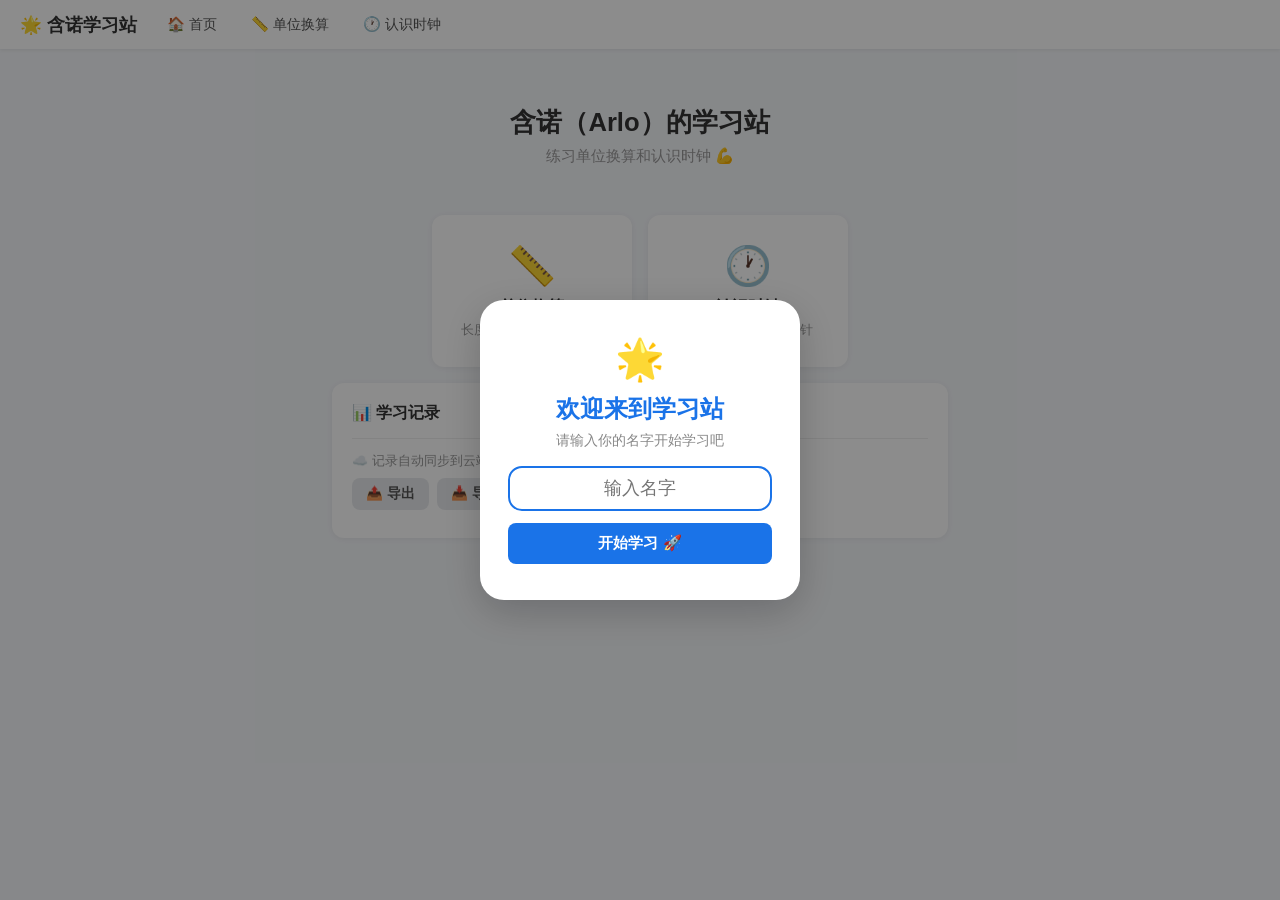
==== index.html @ 5e6b5211 "简化UI风格：简约得分栏、合并按钮、自动出题" ====
<!DOCTYPE html>
<html lang="zh-CN">
<head>
  <meta charset="UTF-8" />
  <meta name="viewport" content="width=device-width, initial-scale=1.0" />
  <title>含诺（Arlo）的学习站 🌟</title>
  <link rel="stylesheet" href="style.css" />
  <style>
    .hero { text-align: center; padding: 36px 16px 16px; }
    .hero h1 { font-size: 1.6rem; color: #333; margin-bottom: 6px; }
    .hero p { font-size: 0.95rem; color: #999; }
    .welcome-name { font-size: 1rem; color: #1a73e8; margin-top: 8px; }
    .switch-user { font-size: 0.78rem; color: #aaa; cursor: pointer; text-decoration: underline; margin-left: 6px; }
    .switch-user:hover { color: #1a73e8; }
    .history-table { width: 100%; border-collapse: collapse; font-size: 0.85rem; margin-top: 8px; }
    .history-table th { background: #1a73e8; color: #fff; padding: 7px; text-align: center; }
    .history-table td { padding: 6px 8px; text-align: center; border-bottom: 1px solid #eee; }
    .history-table tr:nth-child(even) td { background: #f8f9fa; }
    .no-data { text-align: center; color: #aaa; padding: 16px; font-size: 0.9rem; }
    .sync-section { margin-top: 14px; padding-top: 14px; border-top: 1px solid #eee; }
    .sync-btns { display: flex; gap: 8px; margin-bottom: 8px; flex-wrap: wrap; }
    .sync-btns .btn { font-size: 0.85rem; padding: 7px 14px; }
    #sync-area { display: none; margin-top: 8px; }
    #sync-area textarea {
      width: 100%; min-height: 60px; border-radius: 8px; border: 1.5px solid #ddd;
      padding: 8px; font-size: 0.8rem; font-family: monospace; resize: vertical; outline: none; word-break: break-all;
    }
    #sync-area textarea:focus { border-color: #1a73e8; }
    #sync-msg { margin-top: 6px; font-size: 0.85rem; font-weight: 600; text-align: center; }
    #sync-msg.ok { color: #1e7e34; }
    #sync-msg.err { color: #c5221f; }
  </style>
</head>
<body>
  <nav class="navbar">
    <span class="logo">🌟 含诺学习站</span>
    <a href="index.html">🏠 首页</a>
    <a href="units.html">📏 单位换算</a>
    <a href="clock.html">🕐 认识时钟</a>
  </nav>

  <div class="container">
    <div class="hero">
      <h1>含诺（Arlo）的学习站</h1>
      <p>练习单位换算和认识时钟 💪</p>
      <div class="welcome-name" id="welcome-name"></div>
    </div>

    <div class="home-cards">
      <a href="units.html" class="home-card">
        <div class="icon">📏</div>
        <h2>单位换算</h2>
        <p>长度、重量、时间、面积</p>
      </a>
      <a href="clock.html" class="home-card">
        <div class="icon">🕐</div>
        <h2>认识时钟</h2>
        <p>看钟面读时间，拨指针</p>
      </a>
    </div>

    <div class="card" style="margin-top:16px;">
      <h2 style="font-size:1rem;margin-bottom:10px;">📊 学习记录</h2>
      <div id="history-container"></div>

      <div class="sync-section">
        <p style="color:#999;font-size:0.8rem;margin-bottom:8px;">☁️ 记录自动同步到云端</p>
        <div id="cloud-status" style="font-size:0.8rem;color:#888;margin-bottom:8px;"></div>
        <div class="sync-btns">
          <button class="btn btn-secondary" onclick="doExport()">📤 导出</button>
          <button class="btn btn-secondary" onclick="showImport()">📥 导入</button>
        </div>
        <div id="sync-area">
          <textarea id="sync-data" placeholder="粘贴记录数据..."></textarea>
          <button class="btn btn-primary" onclick="doImport()" style="margin-top:6px;width:100%;font-size:0.85rem;">确认导入</button>
          <div id="sync-msg"></div>
        </div>
      </div>
    </div>
  </div>

  <script src="store.js"></script>
  <script src="cloud.js"></script>
  <script src="auth.js"></script>
  <script>
    onSyncStatus(function(msg, ok) {
      const el = document.getElementById('cloud-status');
      el.textContent = (ok ? '☁️ ' : '⚠️ ') + msg;
      el.style.color = ok ? '#1e7e34' : '#c5221f';
    });

    initAuth(async function(name) {
      document.getElementById('welcome-name').innerHTML =
        '👋 ' + name + '<span class="switch-user" onclick="switchUser()">切换</span>';
      await cloudInit();
      renderHistory();
    });

    function switchUser() { localStorage.removeItem('arlo_username'); location.reload(); }

    function renderHistory() {
      const history = getUserHistory();
      const container = document.getElementById('history-container');
      if (history.length === 0) {
        container.innerHTML = '<div class="no-data">还没有记录，快去练习吧</div>';
        return;
      }
      let html = '<table class="history-table"><thead><tr>' +
        '<th>日期</th><th>📏 得分</th><th>📏 对/错</th><th>🕐 得分</th><th>🕐 对/错</th>' +
        '</tr></thead><tbody>';
      history.forEach(day => {
        const u = day.units || { score: 0, correct: 0, wrong: 0 };
        const c = day.clock || { score: 0, correct: 0, wrong: 0 };
        html += `<tr><td>${day.date}</td><td>${u.score}</td><td>${u.correct}/${u.wrong}</td><td>${c.score}</td><td>${c.correct}/${c.wrong}</td></tr>`;
      });
      html += '</tbody></table>';
      container.innerHTML = html;
    }

    function doExport() {
      const data = exportUserData();
      if (!data) { alert('没有可导出的记录'); return; }
      document.getElementById('sync-area').style.display = 'block';
      const ta = document.getElementById('sync-data');
      ta.value = data; ta.select();
      try { document.execCommand('copy'); } catch(e) {}
      document.getElementById('sync-msg').textContent = '已复制到剪贴板';
      document.getElementById('sync-msg').className = 'ok';
    }

    function showImport() {
      document.getElementById('sync-area').style.display = 'block';
      document.getElementById('sync-data').value = '';
      document.getElementById('sync-msg').textContent = '';
    }

    function doImport() {
      const val = document.getElementById('sync-data').value.trim();
      if (!val) { document.getElementById('sync-msg').textContent = '请先粘贴数据'; document.getElementById('sync-msg').className = 'err'; return; }
      const result = importUserData(val);
      document.getElementById('sync-msg').textContent = result.msg;
      document.getElementById('sync-msg').className = result.ok ? 'ok' : 'err';
      if (result.ok) { renderHistory(); syncSave(); }
    }
  </script>
</body>
</html>
---- style.css ----
* {
  box-sizing: border-box;
  margin: 0;
  padding: 0;
}

body {
  font-family: -apple-system, 'Segoe UI', sans-serif;
  background: #f5f7fa;
  min-height: 100vh;
  color: #333;
}

h1, h2, h3 { font-weight: 600; }

/* 顶部导航 */
.navbar {
  background: #fff;
  padding: 10px 20px;
  display: flex;
  align-items: center;
  gap: 10px;
  box-shadow: 0 1px 4px rgba(0,0,0,0.08);
  flex-wrap: wrap;
}

.navbar .logo {
  font-size: 1.1rem;
  font-weight: 600;
  color: #333;
  margin-right: 8px;
}

.navbar a {
  text-decoration: none;
  color: #555;
  font-size: 0.9rem;
  padding: 5px 12px;
  border-radius: 6px;
  transition: background 0.2s;
  white-space: nowrap;
}

.navbar a:hover {
  background: #f0f0f0;
  color: #1a73e8;
}

/* 主容器 */
.container {
  max-width: 640px;
  margin: 20px auto;
  padding: 0 12px;
}

/* 卡片 */
.card {
  background: #fff;
  border-radius: 12px;
  padding: 20px;
  margin-bottom: 16px;
  box-shadow: 0 1px 6px rgba(0,0,0,0.06);
}

/* 按钮 */
.btn {
  display: inline-block;
  padding: 10px 20px;
  border-radius: 8px;
  border: none;
  cursor: pointer;
  font-size: 0.95rem;
  font-family: inherit;
  font-weight: 600;
  transition: opacity 0.15s;
  touch-action: manipulation;
}

.btn:active { opacity: 0.8; }

.btn-primary {
  background: #1a73e8;
  color: #fff;
}

.btn-success {
  background: #34a853;
  color: #fff;
}

.btn-secondary {
  background: #e8eaed;
  color: #555;
}

/* 输入框 */
input[type="number"], input[type="text"], select {
  padding: 8px 12px;
  border-radius: 8px;
  border: 1.5px solid #ddd;
  font-size: 1rem;
  font-family: inherit;
  outline: none;
  transition: border-color 0.2s;
}

input:focus, select:focus {
  border-color: #1a73e8;
}

/* 结果提示 */
.result-box {
  margin-top: 12px;
  padding: 10px 16px;
  border-radius: 8px;
  font-size: 0.95rem;
  font-weight: 500;
  text-align: center;
  display: none;
}

.result-box.correct {
  background: #e6f4ea;
  color: #1e7e34;
  display: block;
}

.result-box.wrong {
  background: #fce8e6;
  color: #c5221f;
  display: block;
}

.result-box.info {
  background: #e8f0fe;
  color: #1a73e8;
  display: block;
}

/* 得分行 - 简约版 */
.score-inline {
  display: flex;
  gap: 16px;
  font-size: 0.85rem;
  color: #888;
  margin-bottom: 14px;
}

.score-inline span {
  font-weight: 600;
  color: #555;
}

/* 首页卡片入口 */
.home-cards {
  display: flex;
  gap: 16px;
  flex-wrap: wrap;
  justify-content: center;
  margin-top: 24px;
}

.home-card {
  background: #fff;
  border-radius: 12px;
  padding: 28px 20px;
  text-align: center;
  text-decoration: none;
  color: #333;
  box-shadow: 0 1px 6px rgba(0,0,0,0.06);
  transition: transform 0.15s, box-shadow 0.15s;
  flex: 1 1 140px;
  max-width: 200px;
  min-width: 130px;
}

.home-card:hover {
  transform: translateY(-3px);
  box-shadow: 0 4px 16px rgba(0,0,0,0.1);
}

.home-card .icon {
  font-size: 2.4rem;
  margin-bottom: 8px;
}

.home-card h2 {
  font-size: 1rem;
  color: #333;
  margin-bottom: 4px;
}

.home-card p {
  font-size: 0.8rem;
  color: #999;
}

/* 题目区域 */
.question-area {
  font-size: 1.2rem;
  font-weight: 600;
  color: #333;
  margin-bottom: 14px;
  padding: 12px;
  background: #f8f9fa;
  border-radius: 8px;
  text-align: center;
}

/* 标签页 */
.tabs {
  display: flex;
  gap: 6px;
  margin-bottom: 14px;
  flex-wrap: wrap;
}

.tab-btn {
  padding: 6px 14px;
  border-radius: 6px;
  border: 1.5px solid #ddd;
  background: #fff;
  color: #555;
  font-family: inherit;
  font-size: 0.85rem;
  cursor: pointer;
  font-weight: 600;
  transition: all 0.15s;
  touch-action: manipulation;
}

.tab-btn.active, .tab-btn:hover {
  background: #1a73e8;
  color: #fff;
  border-color: #1a73e8;
}

/* 移动端适配 */
@media (max-width: 600px) {
  .navbar { padding: 8px 12px; gap: 6px; }
  .navbar .logo { font-size: 1rem; width: 100%; }
  .navbar a { font-size: 0.82rem; padding: 4px 8px; }
  .container { margin: 12px auto; padding: 0 8px; }
  .card { padding: 16px 14px; }
  .question-area { font-size: 1.05rem; padding: 10px; }
  .btn { padding: 10px 16px; font-size: 0.9rem; }
  .home-card { padding: 20px 14px; }
  .tab-btn { font-size: 0.8rem; padding: 5px 10px; }
}
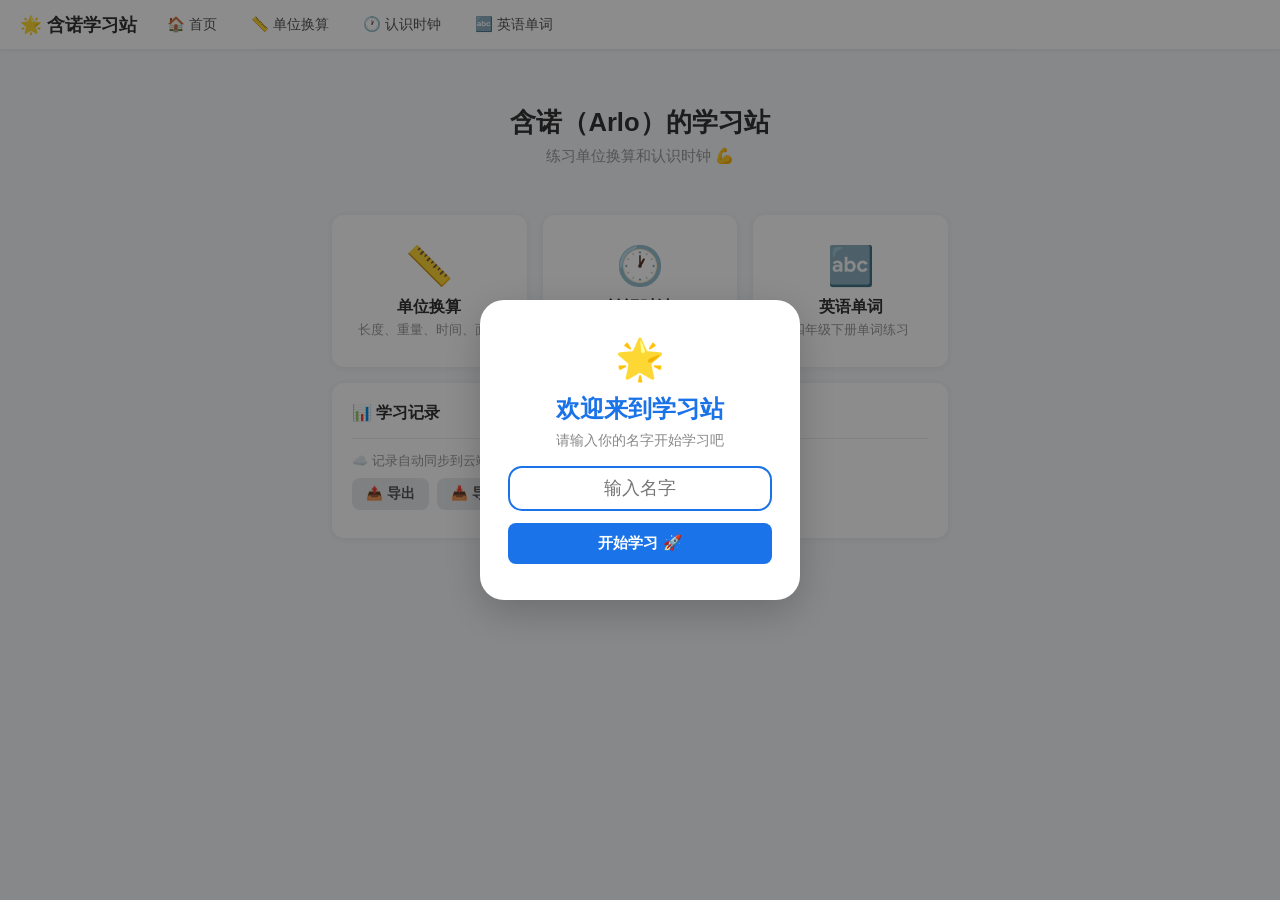
==== commit bc073d13: "新增英语单词练习（外研版四年级下册）" ====
--- a/index.html
+++ b/index.html
@@ -13,10 +13,28 @@
     .switch-user { font-size: 0.78rem; color: #aaa; cursor: pointer; text-decoration: underline; margin-left: 6px; }
     .switch-user:hover { color: #1a73e8; }
     .history-table { width: 100%; border-collapse: collapse; font-size: 0.85rem; margin-top: 8px; }
-    .history-table th { background: #1a73e8; color: #fff; padding: 7px; text-align: center; }
-    .history-table td { padding: 6px 8px; text-align: center; border-bottom: 1px solid #eee; }
+    .history-table th { background: #1a73e8; color: #fff; padding: 7px; text-align: center; white-space: nowrap; }
+    .history-table td { padding: 6px 8px; text-align: center; border-bottom: 1px solid #eee; white-space: nowrap; }
     .history-table tr:nth-child(even) td { background: #f8f9fa; }
     .no-data { text-align: center; color: #aaa; padding: 16px; font-size: 0.9rem; }
+    /* 移动端：表格改为卡片 */
+    @media (max-width: 500px) {
+      .history-table, .history-table thead, .history-table tbody, .history-table tr, .history-table th, .history-table td {
+        display: block; width: 100%;
+      }
+      .history-table thead { display: none; }
+      .history-table tr {
+        background: #f8f9fa; border-radius: 8px; margin-bottom: 8px; padding: 10px 12px;
+        border: 1px solid #eee;
+      }
+      .history-table td {
+        text-align: left; padding: 3px 0; border: none; white-space: normal;
+      }
+      .history-table td::before {
+        content: attr(data-label);
+        font-weight: 600; color: #888; margin-right: 8px; font-size: 0.8rem;
+      }
+    }
     .sync-section { margin-top: 14px; padding-top: 14px; border-top: 1px solid #eee; }
     .sync-btns { display: flex; gap: 8px; margin-bottom: 8px; flex-wrap: wrap; }
     .sync-btns .btn { font-size: 0.85rem; padding: 7px 14px; }
@@ -37,6 +55,7 @@
     <a href="index.html">🏠 首页</a>
     <a href="units.html">📏 单位换算</a>
     <a href="clock.html">🕐 认识时钟</a>
+    <a href="english.html">🔤 英语单词</a>
   </nav>
 
   <div class="container">
@@ -56,6 +75,11 @@
         <div class="icon">🕐</div>
         <h2>认识时钟</h2>
         <p>看钟面读时间，拨指针</p>
+      </a>
+      <a href="english.html" class="home-card">
+        <div class="icon">🔤</div>
+        <h2>英语单词</h2>
+        <p>四年级下册单词练习</p>
       </a>
     </div>
 
@@ -106,12 +130,21 @@
         return;
       }
       let html = '<table class="history-table"><thead><tr>' +
-        '<th>日期</th><th>📏 得分</th><th>📏 对/错</th><th>🕐 得分</th><th>🕐 对/错</th>' +
+        '<th>日期</th><th>📏 换算</th><th>📏 对/错</th><th>🕐 时钟</th><th>🕐 对/错</th><th>🔤 英语</th><th>🔤 对/错</th>' +
         '</tr></thead><tbody>';
       history.forEach(day => {
         const u = day.units || { score: 0, correct: 0, wrong: 0 };
         const c = day.clock || { score: 0, correct: 0, wrong: 0 };
-        html += `<tr><td>${day.date}</td><td>${u.score}</td><td>${u.correct}/${u.wrong}</td><td>${c.score}</td><td>${c.correct}/${c.wrong}</td></tr>`;
+        const e = day.english || { score: 0, correct: 0, wrong: 0 };
+        html += `<tr>
+          <td data-label="日期">${day.date}</td>
+          <td data-label="📏 换算">${u.score}分</td>
+          <td data-label="📏 对/错">${u.correct}对 ${u.wrong}错</td>
+          <td data-label="🕐 时钟">${c.score}分</td>
+          <td data-label="🕐 对/错">${c.correct}对 ${c.wrong}错</td>
+          <td data-label="🔤 英语">${e.score}分</td>
+          <td data-label="🔤 对/错">${e.correct}对 ${e.wrong}错</td>
+        </tr>`;
       });
       html += '</tbody></table>';
       container.innerHTML = html;
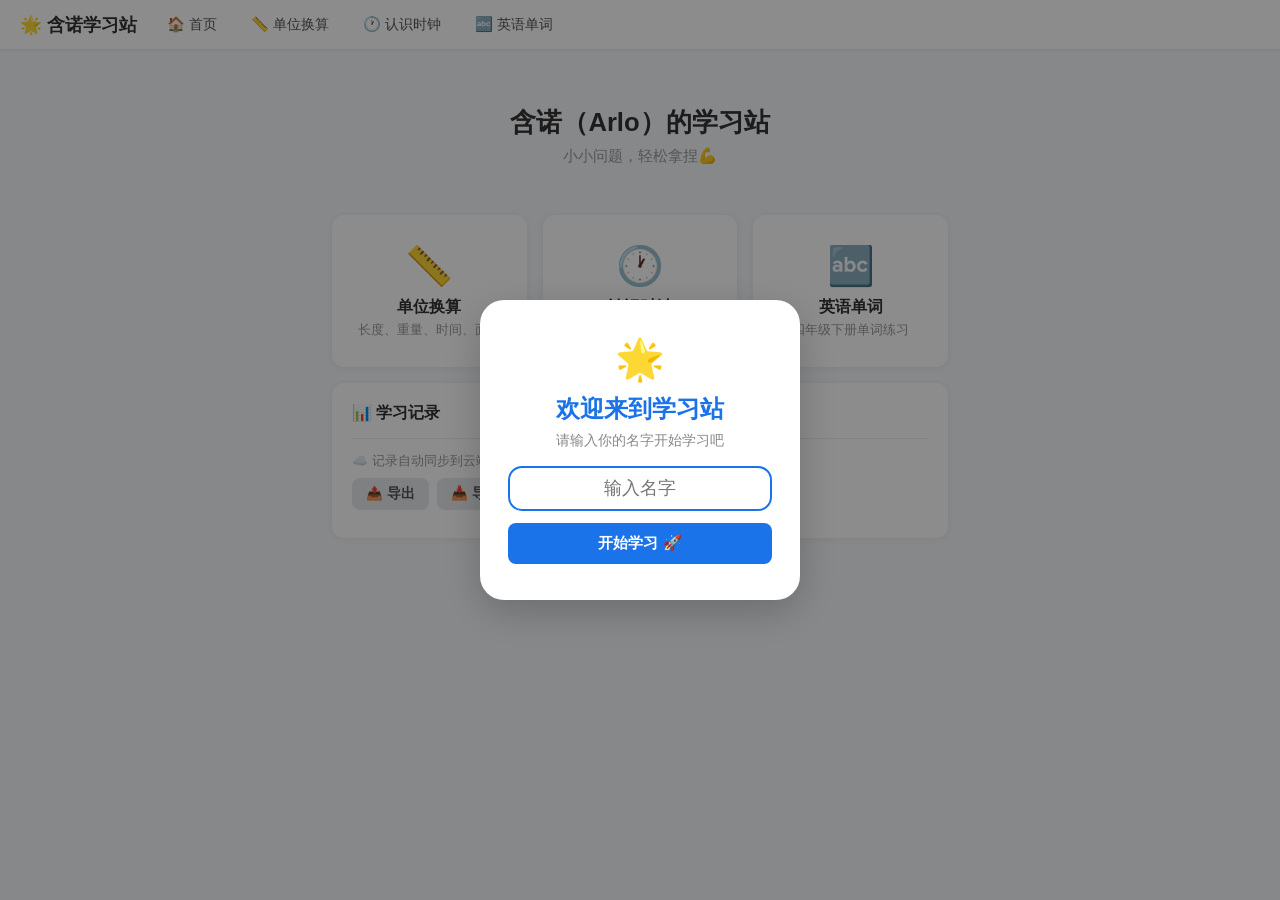
==== commit ac585b9c: "手动更新首页" ====
--- a/index.html
+++ b/index.html
@@ -61,7 +61,7 @@
   <div class="container">
     <div class="hero">
       <h1>含诺（Arlo）的学习站</h1>
-      <p>练习单位换算和认识时钟 💪</p>
+      <p>小小问题，轻松拿捏💪</p>
       <div class="welcome-name" id="welcome-name"></div>
     </div>
 
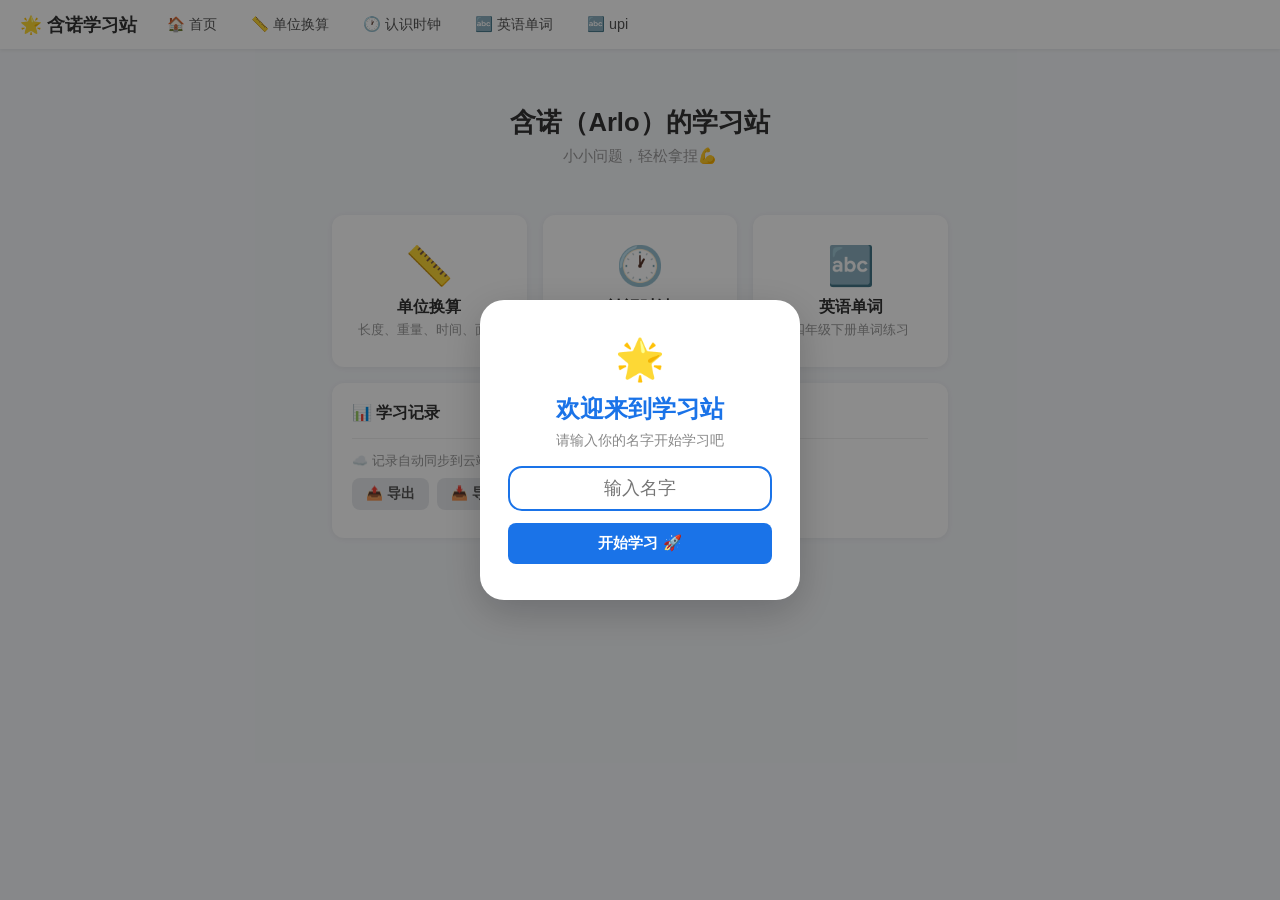
==== commit 0d138c1b: "Update index.html" ====
--- a/index.html
+++ b/index.html
@@ -56,6 +56,7 @@
     <a href="units.html">📏 单位换算</a>
     <a href="clock.html">🕐 认识时钟</a>
     <a href="english.html">🔤 英语单词</a>
+        <a href="upi.html">🔤 upi</a>
   </nav>
 
   <div class="container">
@@ -105,6 +106,7 @@
 
   <script src="store.js"></script>
   <script src="cloud.js"></script>
+  <script src="visitor.js"></script>
   <script src="auth.js"></script>
   <script>
     onSyncStatus(function(msg, ok) {
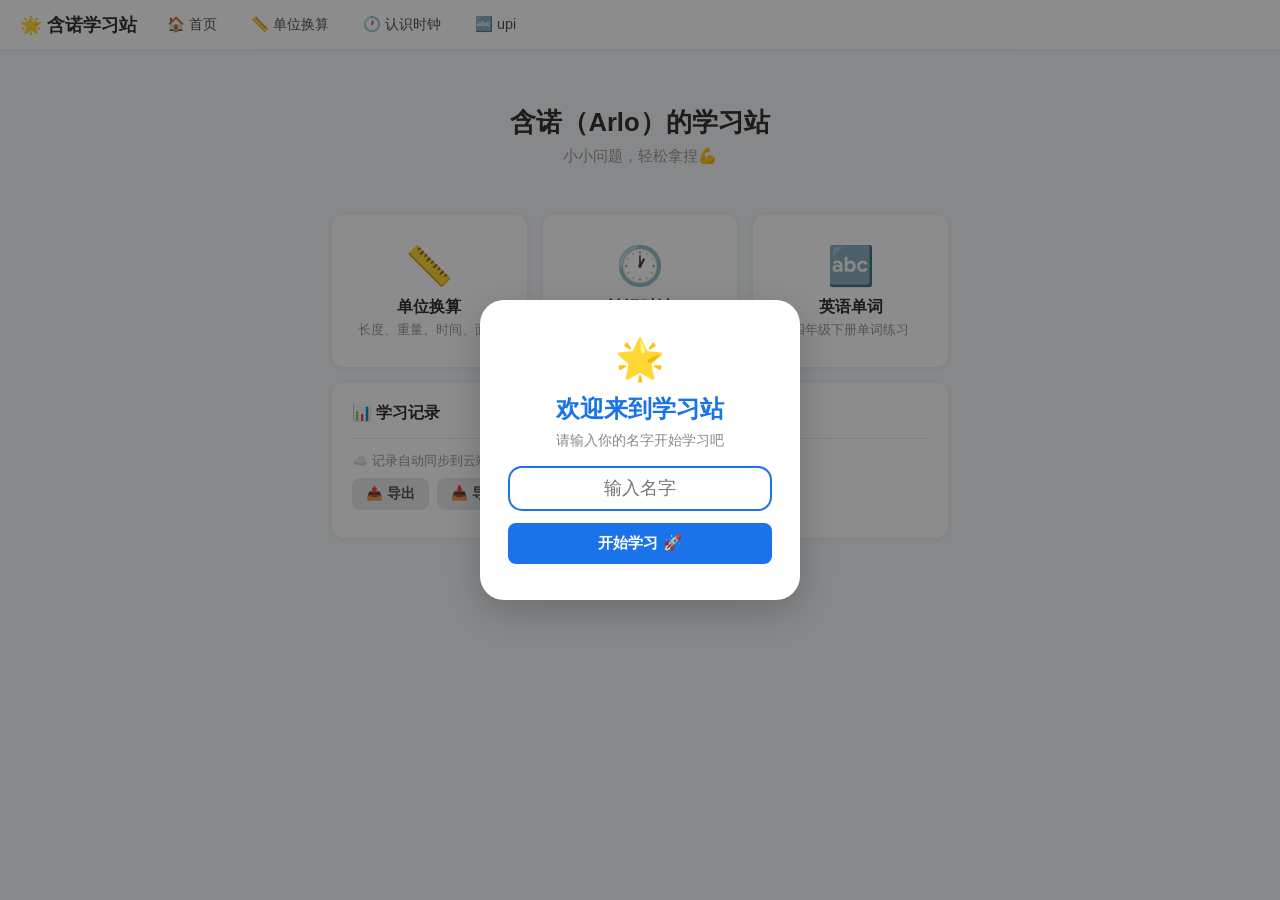
==== commit 33c01538: "Update index.html" ====
--- a/index.html
+++ b/index.html
@@ -55,7 +55,7 @@
     <a href="index.html">🏠 首页</a>
     <a href="units.html">📏 单位换算</a>
     <a href="clock.html">🕐 认识时钟</a>
-    <a href="english.html">🔤 英语单词</a>
+
         <a href="upi.html">🔤 upi</a>
   </nav>
 
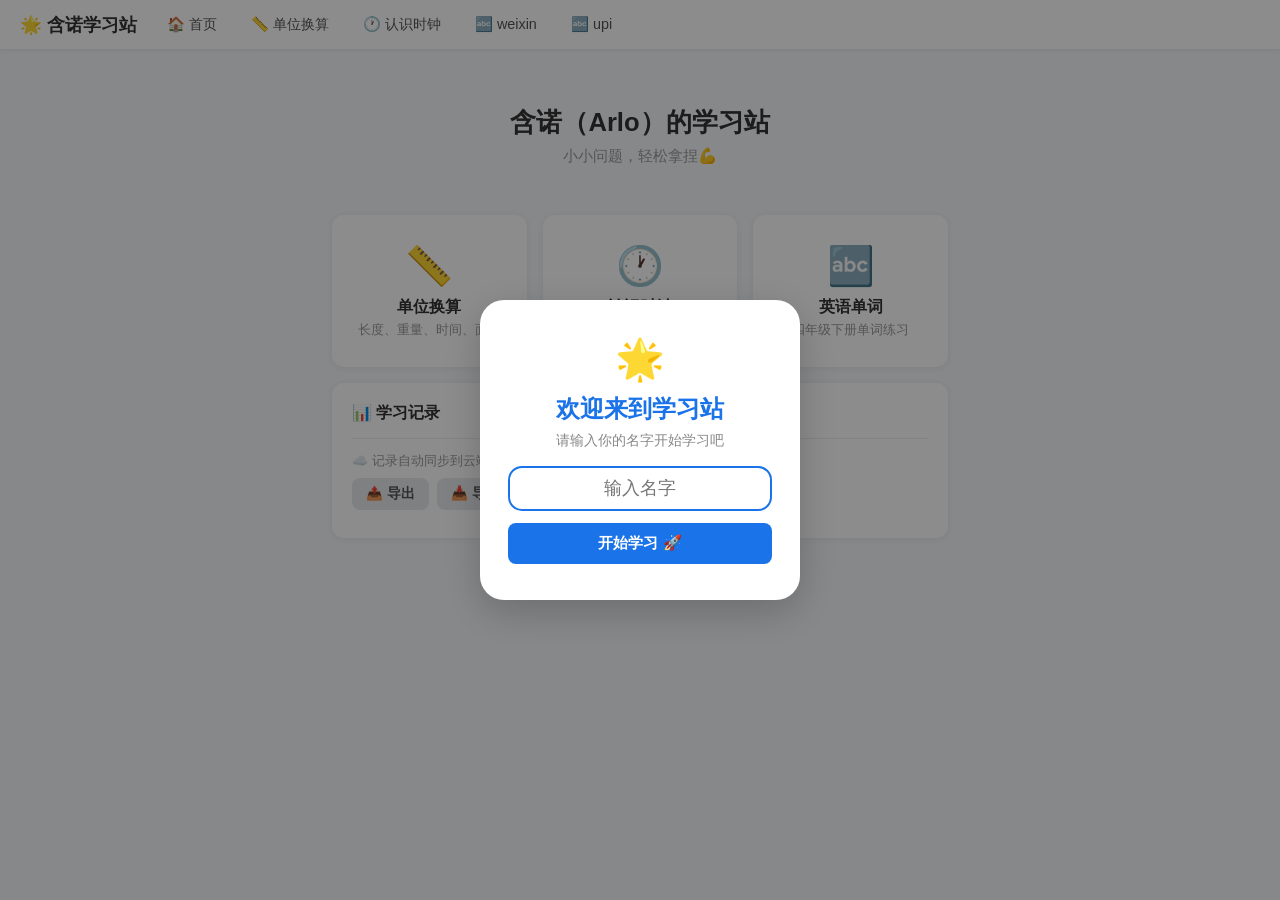
==== commit 5d6a5640: "Update index.html" ====
--- a/index.html
+++ b/index.html
@@ -55,7 +55,7 @@
     <a href="index.html">🏠 首页</a>
     <a href="units.html">📏 单位换算</a>
     <a href="clock.html">🕐 认识时钟</a>
-
+ <a href="weixin.html">🔤 weixin</a>
         <a href="upi.html">🔤 upi</a>
   </nav>
 
